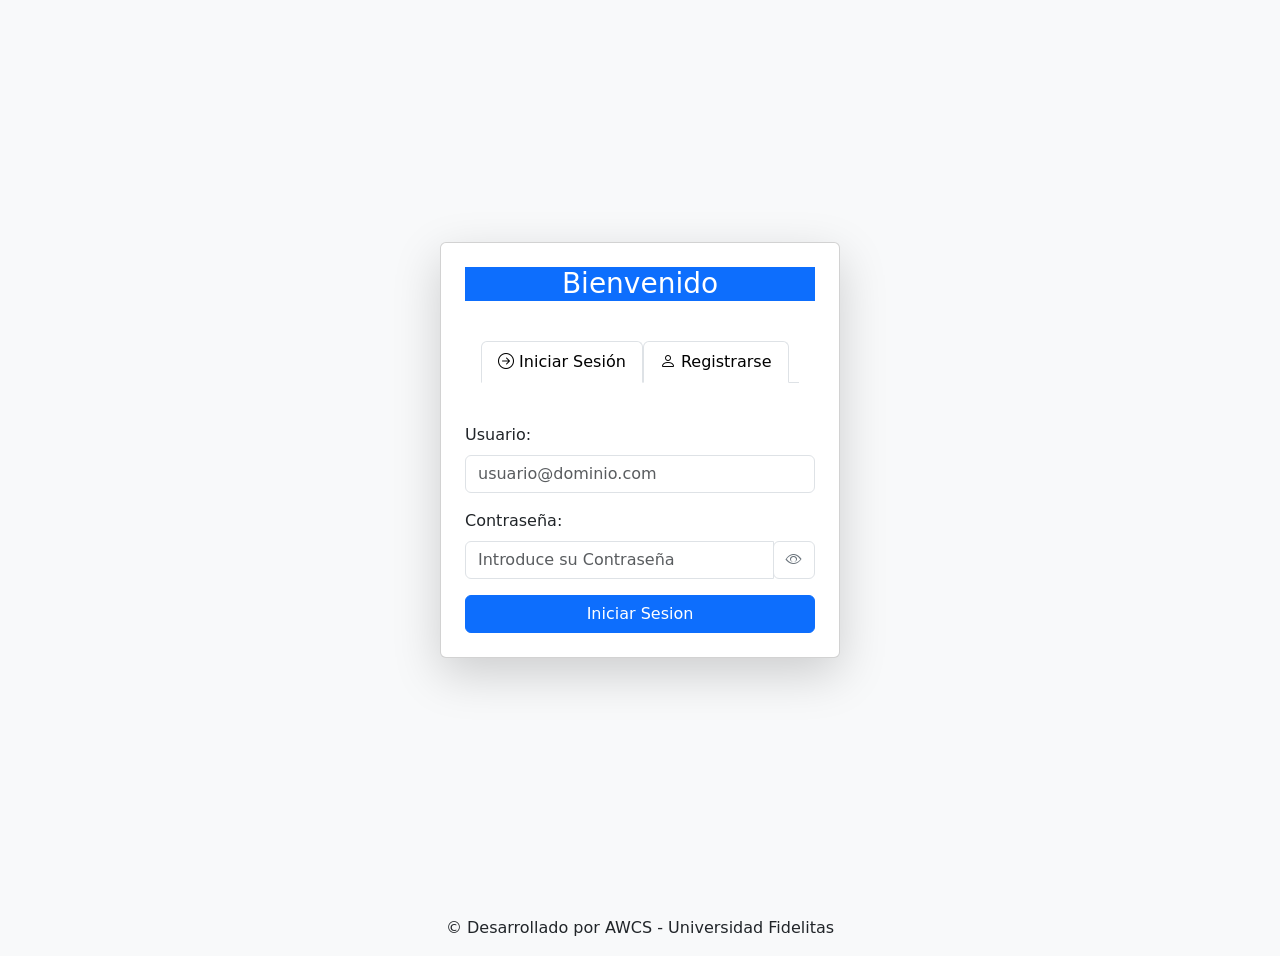
==== index.html @ bde165bd "clase 05" ====
<!DOCTYPE html>
<html lang="en">
<head>
    <meta charset="UTF-8">
    <meta name="viewport" content="width=device-width, initial-scale=1.0">
    <link href="https://cdn.jsdelivr.net/npm/bootstrap@5.3.6/dist/css/bootstrap.min.css" rel="stylesheet">
    <link href="https://cdn.jsdelivr.net/npm/bootstrap-icons@1.11.3/font/bootstrap-icons.css" rel="stylesheet">
    <title>Clase 05</title>
</head>
<body class="bg-light">
    <main>
        <div class="container d-flex justify-content-center align-items-center min-vh-100"> 
            <div class="card p-4 shadow-lg w-100" style="max-width: 400px;">
                <h3 Class="card-title text-center text-white bg-primary mb-4">Bienvenido</h3>
                <div class="card-body">
                    <ul class="nav nav-tabs mb-4" id="authTabs" role="tablist">
                        <li class="nav-item" role="presentation">
                            <button class="nav-link active" id="login-tab" data-bs-toggle="tab" data-bs-target="#login" type="button" role="tab" aria-controls="login" aria-selected="true">
                                <i class="bi bi-arrow-right-circle"></i> Iniciar Sesión
                            </button>
                        </li>
                        <li class="nav-item" role="presentation">
                            <button class="nav-link active" id="register-tab" data-bs-toggle="tab" data-bs-target="#register" type="button" role="tab" aria-controls="register" aria-selected="false">
                                <i class="bi bi-person"></i> Registrarse
                            </button>
                        </li>
                    </ul>
                </div>
                <!-- Tab content-->
                <div class="tab-content" id="authTabsContent">
                    <!-- Tab Login-->
                    <div class="tab-pane fade show active" id="login" role="tabpanel" aria-labelledby="login-tab">
                        <form id="loginform" method="post">
                            <div class="mb-3">
                                <label class="form-label" for="user">Usuario:</label>
                                <input type="email" id="user" name="user" class="form-control" required placeholder="usuario@dominio.com">
                            </div>
                            <label for="password" class="form-label">Contraseña:</label>
                            <div class="input-group mb-3">
                                <input id="password" type="password" name="password" class="form-control" placeholder="Introduce su Contraseña" aria-label="Contraseña" required>
                                <button type="button" class="btn btn-outline-secondary border rounded-2" id="togglePassword" aria-label="Mostrar Contraseña" title="Mostrar Contraseña">
                                    <i class="bi bi-eye"></i>
                                </button>
                            </div>
                            <button type="submit" class="btn btn-primary w-100">Iniciar Sesion</button>
                            <div id="login-error" class="text-danger mt-3" style="display: none;">
                                <p>Correo o contraseña invalida</p>
                            </div>
                        </form>
                    </div>

                    <!--Tab Register-->
                    <div class="tab-pane fade show" id="register" role="tabpanel" aria-labelledby="register-tab">
                        <form id="registerform" method="post">
                            <div class="mb-3">
                                <label class="form-label" for="name">Nombre Completo:</label>
                                <input type="text" id="name" name="name" class="form-control" required placeholder="Juan Perez">
                            </div>
                            <div class="mb-3">
                                <label class="form-label" for="email">Correo Electronico:</label>
                                <input type="email" id="email" name="email" class="form-control" required placeholder="usuario@dominio.com">
                            </div>
                            <label for="register-password" class="form-label">Contraseña:</label>
                            <div class="input-group mb-3">
                                <input id="register-password" type="password" name="register-password" class="form-control" placeholder="Introduce su Contraseña" aria-label="Contraseña" required>
                                <button type="button" class="btn btn-outline-secondary border rounded-2" id="toggleRegisterPassword" aria-label="Mostrar Contraseña" title="Mostrar Contraseña">
                                    <i class="bi bi-eye"></i>
                                </button>
                            </div>
                            <label for="register-password-confirm" class="form-label">Confirmar Contraseña:</label>
                            <div class="input-group mb-3">
                                <input id="register-password-confirm" type="password" name="register-password-confirm" class="form-control" placeholder="Repite su Contraseña" aria-label="Contraseña" required>
                                <button type="button" class="btn btn-outline-secondary border rounded-2" id="toggleRegisterPasswordConfirm" aria-label="Mostrar Contraseña" title="Mostrar Contraseña">
                                    <i class="bi bi-eye"></i>
                                </button>
                            </div>
                            <button type="submit" class="btn btn-success w-100">Rgistrarse</button>
                            <div id="register-error" class="text-danger mt-3" style="display: none;">
                                <p>Error al registro. Verifica los datos</p>
                            </div>
                            <div id="register-success" class="text-success mt-3" style="display: none;">
                                <p>¡Registro exitoso! Redirigiendo...</p>
                            </div>
                        </form>
                    </div>
                </div>
            </div>
        </div>
    </main>
    <footer class="text-center mt-3">
        <p>&copy; Desarrollado por AWCS - Universidad Fidelitas</p>
    </footer>
    <script src="https://cdn.jsdelivr.net/npm/bootstrap@5.3.6/dist/js/bootstrap.bundle.min.js"></script>
</body>
</html>
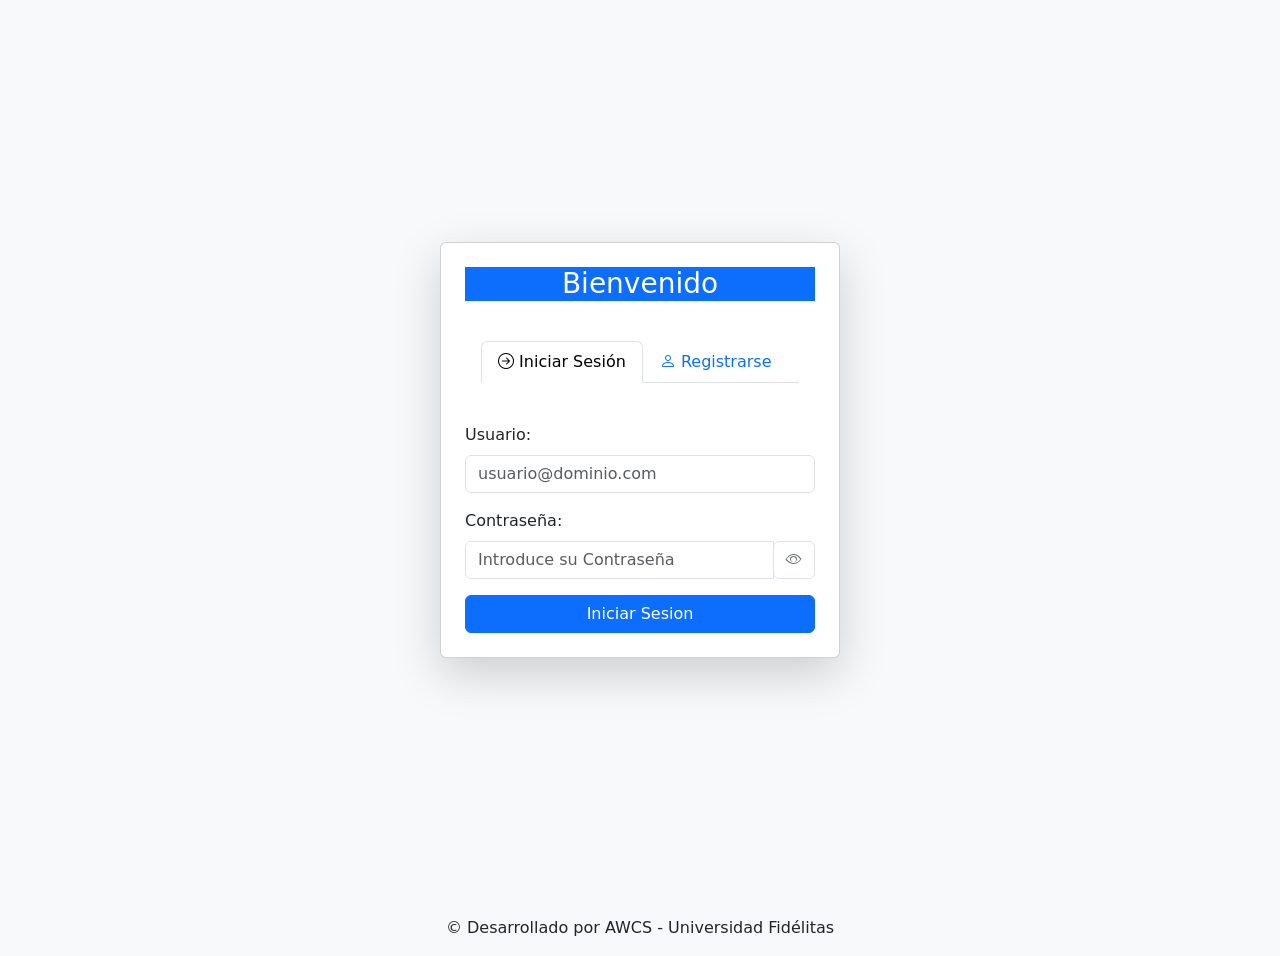
==== commit d7ee9e06: "Acelerar clase 05" ====
--- a/index.html
+++ b/index.html
@@ -20,7 +20,7 @@
                             </button>
                         </li>
                         <li class="nav-item" role="presentation">
-                            <button class="nav-link active" id="register-tab" data-bs-toggle="tab" data-bs-target="#register" type="button" role="tab" aria-controls="register" aria-selected="false">
+                            <button class="nav-link" id="register-tab" data-bs-toggle="tab" data-bs-target="#register" type="button" role="tab" aria-controls="register" aria-selected="false">
                                 <i class="bi bi-person"></i> Registrarse
                             </button>
                         </li>
@@ -88,8 +88,9 @@
         </div>
     </main>
     <footer class="text-center mt-3">
-        <p>&copy; Desarrollado por AWCS - Universidad Fidelitas</p>
+        <p>&copy; Desarrollado por AWCS - Universidad Fidélitas</p>
     </footer>
     <script src="https://cdn.jsdelivr.net/npm/bootstrap@5.3.6/dist/js/bootstrap.bundle.min.js"></script>
+    <script src="./JS/authentication.js"></script>
 </body>
 </html>
